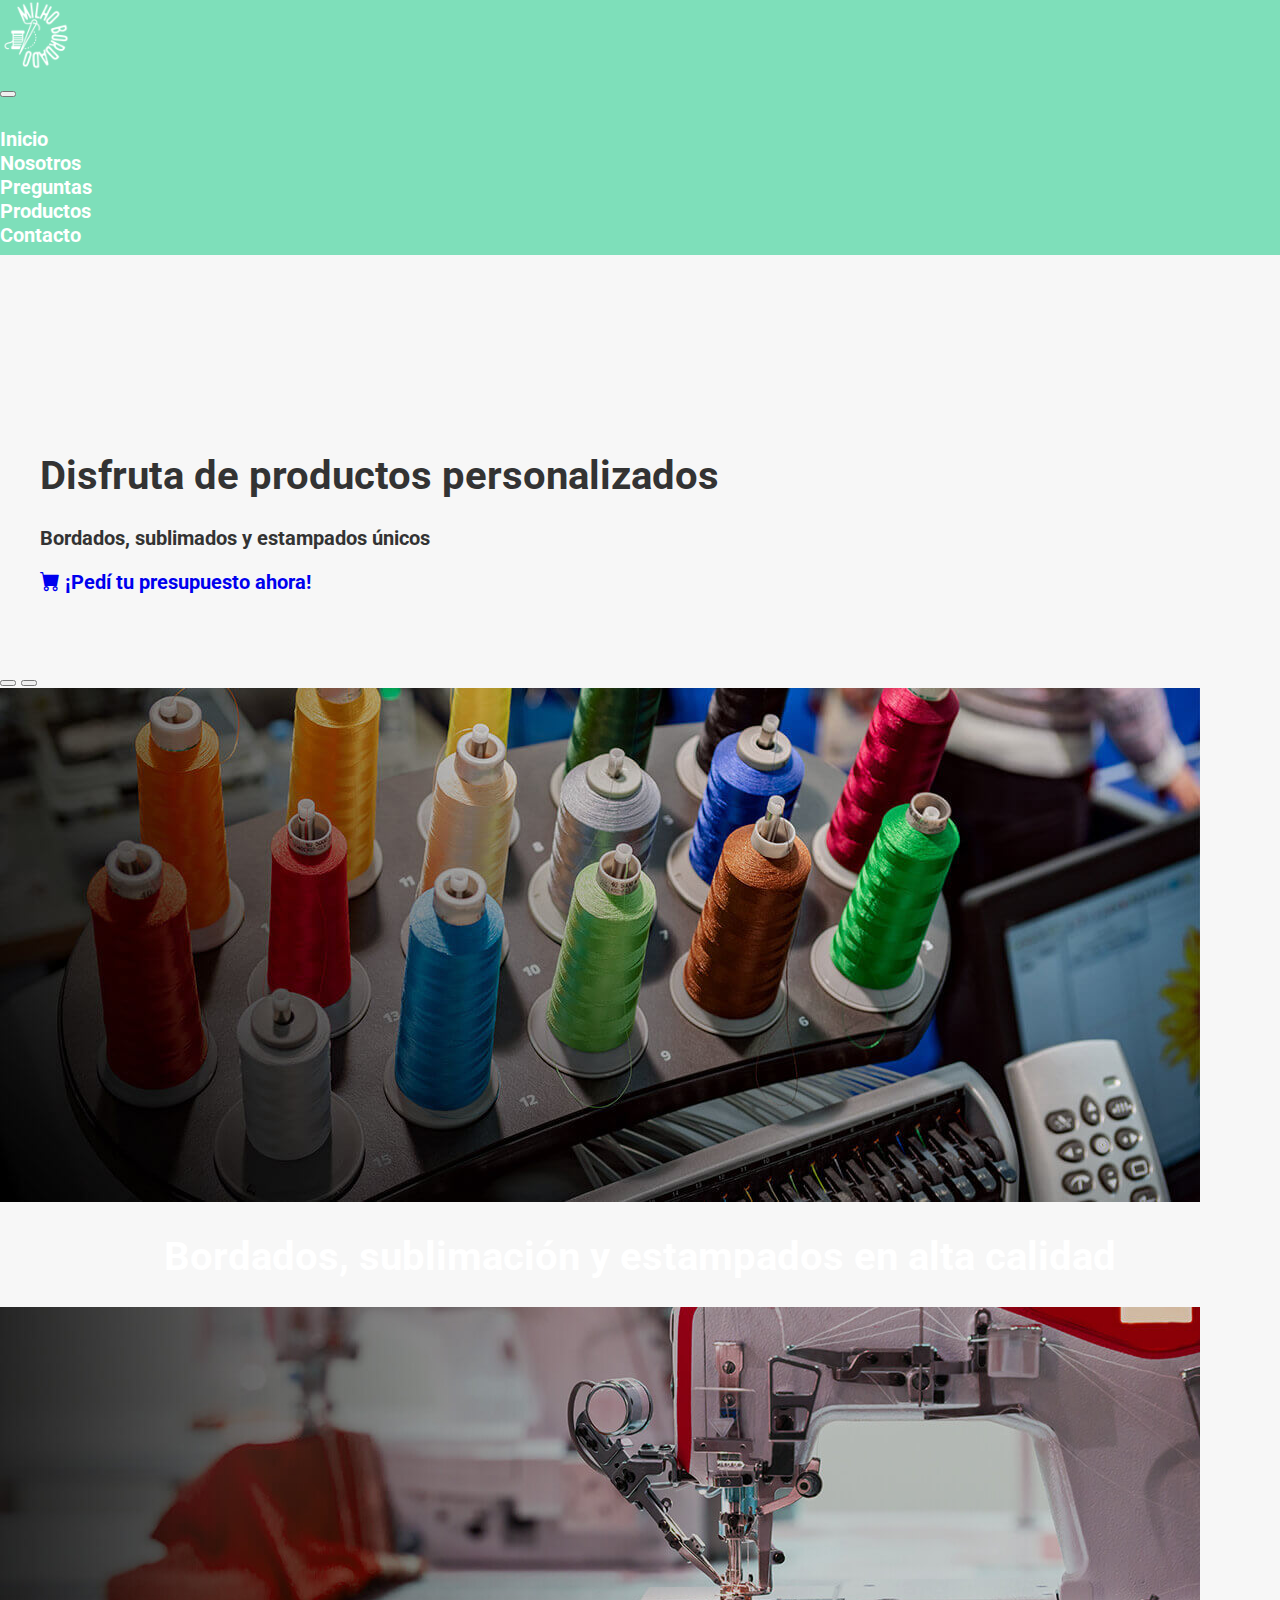
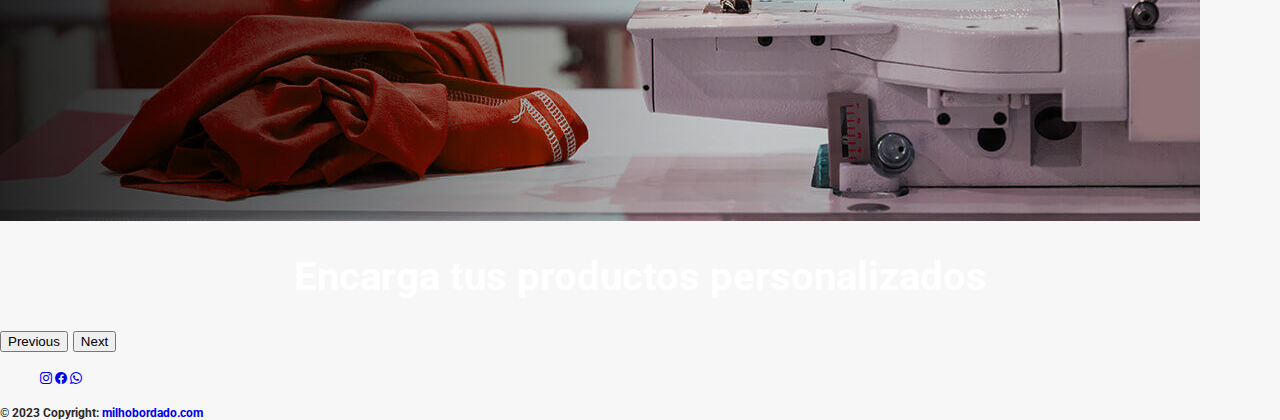
==== index.html @ 8c2a9724 "Inclui sass" ====
<!DOCTYPE html>
<html lang="en">

<head>
  <meta charset="UTF-8">
  <meta name="viewport" content="width=device-width, initial-scale=1.0">
  <title>Milho Bordado</title>
  <!-- CSS BOOTSTRAP -->
  <link href="https://cdn.jsdelivr.net/npm/bootstrap@5.3.1/dist/css/bootstrap.min.css" rel="stylesheet"
    integrity="sha384-4bw+/aepP/YC94hEpVNVgiZdgIC5+VKNBQNGCHeKRQN+PtmoHDEXuppvnDJzQIu9" crossorigin="anonymous">
  <!-- BS ICONOS -->
  <link rel="stylesheet" href="https://cdn.jsdelivr.net/npm/bootstrap-icons@1.10.5/font/bootstrap-icons.css">
  <!-- MI CSS -->
  <link rel="stylesheet" href="css/estilo.css">
  <!-- SEO -->
  <meta name="description" content="Bordados, sublimación y estampados de calidad" />
  <meta name="keywords" content="Bordado, Sublimación, Estampados, Productos con tu marca, Productos originales" />
  <link rel="shortcut icon" href="img/logo.png" type="image/x-icon">
</head>

<body>

  <header>
    <!-- Menú de navegación -->
    <nav class="navbar navbar-expand-lg navbar-dark custom-navbar fixed-top">
      <div class="container-fluid">
        <div>
          <img class="logo" src="img/logo.png" alt="Logo Milho Bordado">
        </div>
        <button class="navbar-toggler" type="button" data-bs-toggle="collapse" data-bs-target="#navbarNav"
          aria-controls="navbarNav" aria-expanded="false" aria-label="Toggle navigation">
          <span class="navbar-toggler-icon"></span>
        </button>
        <div class="collapse navbar-collapse justify-content-end" id="navbarNav">
          <ul class="navbar-nav ms-auto">
            <li class="nav-item">
              <a class="nav-link active" aria-current="page" href="index.html">Inicio</a>
            </li>
            <li class="nav-item">
              <a class="nav-link" href="nosotros.html">Nosotros</a>
            </li>
            <li class="nav-item">
              <a class="nav-link" href="preguntas.html">Preguntas</a>
            </li>
            <li class="nav-item">
              <a class="nav-link" href="productos.html">Productos</a>
            </li>
            <li class="nav-item">
              <a class="nav-link" href="contacto.html">Contacto</a>
            </li>
          </ul>
        </div>
      </div>
    </nav>
  </header>


  <!-- Hero -->
  <section class="hero d-flex flex-column justify-content-center align-items-center text-center">
    <div class="container">
        <div class="row justify-content-center">
            <div class="col-lg-6 text-center p-4">
                <h1 class="display-4">Disfruta de productos personalizados</h1>
                <p class="lead">Bordados, sublimados y estampados únicos</p>
                <a href="contacto.html" class="btn btn-secondary btn-icon">
                    <i class="bi bi-cart-fill"></i> ¡Pedí tu presupuesto ahora!
                </a>
            </div>
        </div>
    </div>
</section>


  <!-- Carrusel-->
  <div id="carouselExampleCaptions" class="carousel slide">
    <div class="carousel-indicators">
      <button type="button" data-bs-target="#carouselExampleCaptions" data-bs-slide-to="0" class="active"
        aria-current="true" aria-label="Slide 1">
      </button>
      <button type="button" data-bs-target="#carouselExampleCaptions" data-bs-slide-to="1"
        aria-label="Slide 2"></button>
    </div>
    <div class="carousel-inner">
      <div class="carousel-item active">
        <img src="img/slider-1.jpg" class="d-block w-100" alt="Slider 1">
        <div class="carousel-caption d-none d-md-block">
          <h1 style="color: white; text-align: center;"> Bordados, sublimación y estampados en alta calidad </h1>
        </div>
      </div>
      <div class="carousel-item">
        <img src="img/slider-2.jpg" class="d-block w-100" alt="slider 2">
        <div class="carousel-caption d-none d-md-block">
          <h1 style="color: white; text-align: center;"> Encarga tus productos personalizados </h1>
        </div>
      </div>
    </div>
    <button class="carousel-control-prev" type="button" data-bs-target="#carouselExampleCaptions" data-bs-slide="prev">
      <span class="carousel-control-prev-icon" aria-hidden="true"></span>
      <span class="visually-hidden">Previous</span>
    </button>
    <button class="carousel-control-next" type="button" data-bs-target="#carouselExampleCaptions" data-bs-slide="next">
      <span class="carousel-control-next-icon" aria-hidden="true"></span>
      <span class="visually-hidden">Next</span>
    </button>
  </div>
  </div>


  <!-- Contenido del pie de página -->

  <footer class="bg-dark text-center text-white">
    <div class="container p-4 pb-0">
      <section class="mb-4">
        <a class="btn btn-outline-light btn-floating m-1" href="https://www.instagram.com/milhobordado/" target="_blank"
          role="button"><i class="bi bi-instagram"></i></a>
        <a class="btn btn-outline-light btn-floating m-1" href="https://www.facebook.com/" target="_blank"
          role="button"><i class="bi bi-facebook"></i></a>
          <a class="btn btn-outline-light btn-floating m-1" href="https://wa.me/541168538585" target="_blank" role="button" ><i
            class="bi bi-whatsapp"></i></a>
      </section>
    </div>
    <div class="text-center p-3"> © 2023 Copyright: <a href="index.html" class="guitarHavenLink"> milhobordado.com </a>
    </div>
  </footer>


  <!-- BOOTSTRAP -->
  <script src="https://cdn.jsdelivr.net/npm/bootstrap@5.3.1/dist/js/bootstrap.bundle.min.js"
    integrity="sha384-HwwvtgBNo3bZJJLYd8oVXjrBZt8cqVSpeBNS5n7C8IVInixGAoxmnlMuBnhbgrkm"
    crossorigin="anonymous"></script>
</body>

</html>
---- css/estilo.css ----
@charset "UTF-8";
@import url("https://fonts.googleapis.com/css2?family=Roboto:wght@100&display=swap");
body {
  background-color: #f7f7f7;
  color: #2b2929;
  font-family: "Roboto", sans-serif;
  font-weight: bold;
  overflow-x: hidden;
  padding-top: 70px;
  margin: 0;
  padding: 0;
  font-size: 20px;
}

footer {
  font-size: 12px;
}

.carousel {
  margin: 0;
  padding: 0;
}

.texto {
  margin-top: 150px;
  margin-left: 50px;
  margin-right: 50px;
  margin-bottom: 50px;
}

.formulario {
  margin-left: 50px;
  margin-right: 50px;
}

.social-icons {
  display: flex;
  justify-content: center;
  align-items: center;
}

.social-icons a {
  margin: 0 10px;
  color: #413f3f;
  text-decoration: none;
}

.social-icons img {
  width: 30px;
  height: 30px;
  padding: 1px;
  justify-content: center;
}

.subtitulo {
  font-size: 1.5em; /* Tamaño de fuente relativo */
  margin-bottom: 10px; /* Margen inferior reducido */
}

.formulario label {
  font-size: 0.9em; /* Tamaño de fuente más pequeño para etiquetas */
}

/* Media query para pantallas grandes (ancho mayor a 1200px) */
.subtitulo {
  font-size: 2em; /* Tamaño de fuente más grande para pantallas grandes */
  margin-bottom: 20px; /* Margen inferior aumentado */
}

.formulario label {
  font-size: 1em; /* Tamaño de fuente normal para etiquetas */
}

.contact-container {
  display: flex;
  flex-direction: column;
  gap: 20px; /* Espacio vertical entre cada contacto */
  margin-bottom: 30px;
}

.contact-item {
  display: flex;
  align-items: center;
  gap: 10px; /* Espacio horizontal entre el ícono y el texto */
}

.preguntas-frecuentes {
  max-width: 800px;
  margin: 0 auto;
}

.pregunta {
  margin-bottom: 20px;
}

.pregunta h3 {
  margin-bottom: 10px;
}

.respuesta p {
  margin-top: 10px;
}

.logo {
  width: 70px;
}

.custom-navbar {
  background-color: #7edfba;
}

.custom-navbar .navbar-nav .nav-link {
  color: #ffffff;
  font-weight: bold;
  font-size: 20px;
  transition: color 1s;
}

.custom-navbar .navbar-nav .nav-link:hover {
  color: #0720ff;
}

.navbar-nav {
  padding: 8px 0;
}

.hero {
  color: #333;
  padding: 50px 0;
  margin-top: 100px;
}

a {
  text-decoration: none;
}

.card-img-top {
  height: 80px;
  display: flex;
  justify-content: center;
  align-items: center;
  margin-bottom: 30px;
}

.card-img-top {
  border-radius: 10px;
  padding: 4px;
  max-width: 100%;
  height: auto;
}

.colorBtn {
  background-color: #3498db; /* Cambia el color del fondo del botón a turquesa */
  color: white; /* Cambia el color del texto a blanco */
  padding: 10px 20px; /* Ajusta el espaciado interno del botón */
  border-radius: 5px; /* Agrega esquinas redondeadas */
  text-decoration: none; /* Quita la subrayado del enlace */
  transition: background-color 0.3s, color 0.3s; /* Agrega una transición suave */
}

/* Cambio de color del botón al pasar el mouse sobre él */
.colorBtn:hover {
  background-color: turquoise; /* Cambia el color de fondo al pasar el mouse */
  color: white; /* Mantén el color del texto en blanco */
}

.gallery {
  display: grid;
  grid-template-columns: repeat(auto-fit, minmax(250px, 1fr));
  gap: 5px;
}

.card-container {
  margin-top: 100px; /* Ajusta el valor según sea necesario para dejar espacio */
  margin-bottom: 50px;
}

.subtitulo {
  margin-top: 30px;
  margin-bottom: 30px;
}

.card-title {
  font-size: 18px;
}

.container {
  max-width: 1200px;
  margin: 0 auto;
  padding: 20px;
}

.subtitulo {
  font-size: 24px;
  margin-bottom: 20px;
  margin-top: 50px;
}

.quienes-somos {
  padding: 40px 0;
}

.quienes-somos p {
  font-size: 16px;
  line-height: 1.6;
}

/* Estilos para la foto y el video */
.contenedor-foto-video {
  display: flex;
  flex-direction: column;
  align-items: center;
}

.columna-foto {
  padding: 10px;
  margin-top: 100px;
}

.columna-foto img {
  max-width: 100%;
  height: auto;
}

.columna-video {
  padding: 10px;
  margin-top: 80px;
  width: 100%;
}

.columna-video iframe {
  max-width: 100%;
  height: 300px;
  width: 500px;
}

@media (max-width: 768px) {
  .logo {
    width: 30px;
  }
}
.contact-container {
  display: flex;
  flex-direction: row;
  align-items: center;
  justify-content: center;
}

@media (max-width: 921px) {
  .contact-container {
    flex-direction: column;
    text-align: center;
  }
}
@media (max-width: 768px) {
  body {
    font-size: 12px;
  }
}
@media (min-width: 1200px) {
  body {
    font-size: 20px;
  }
}

/*# sourceMappingURL=estilo.css.map */
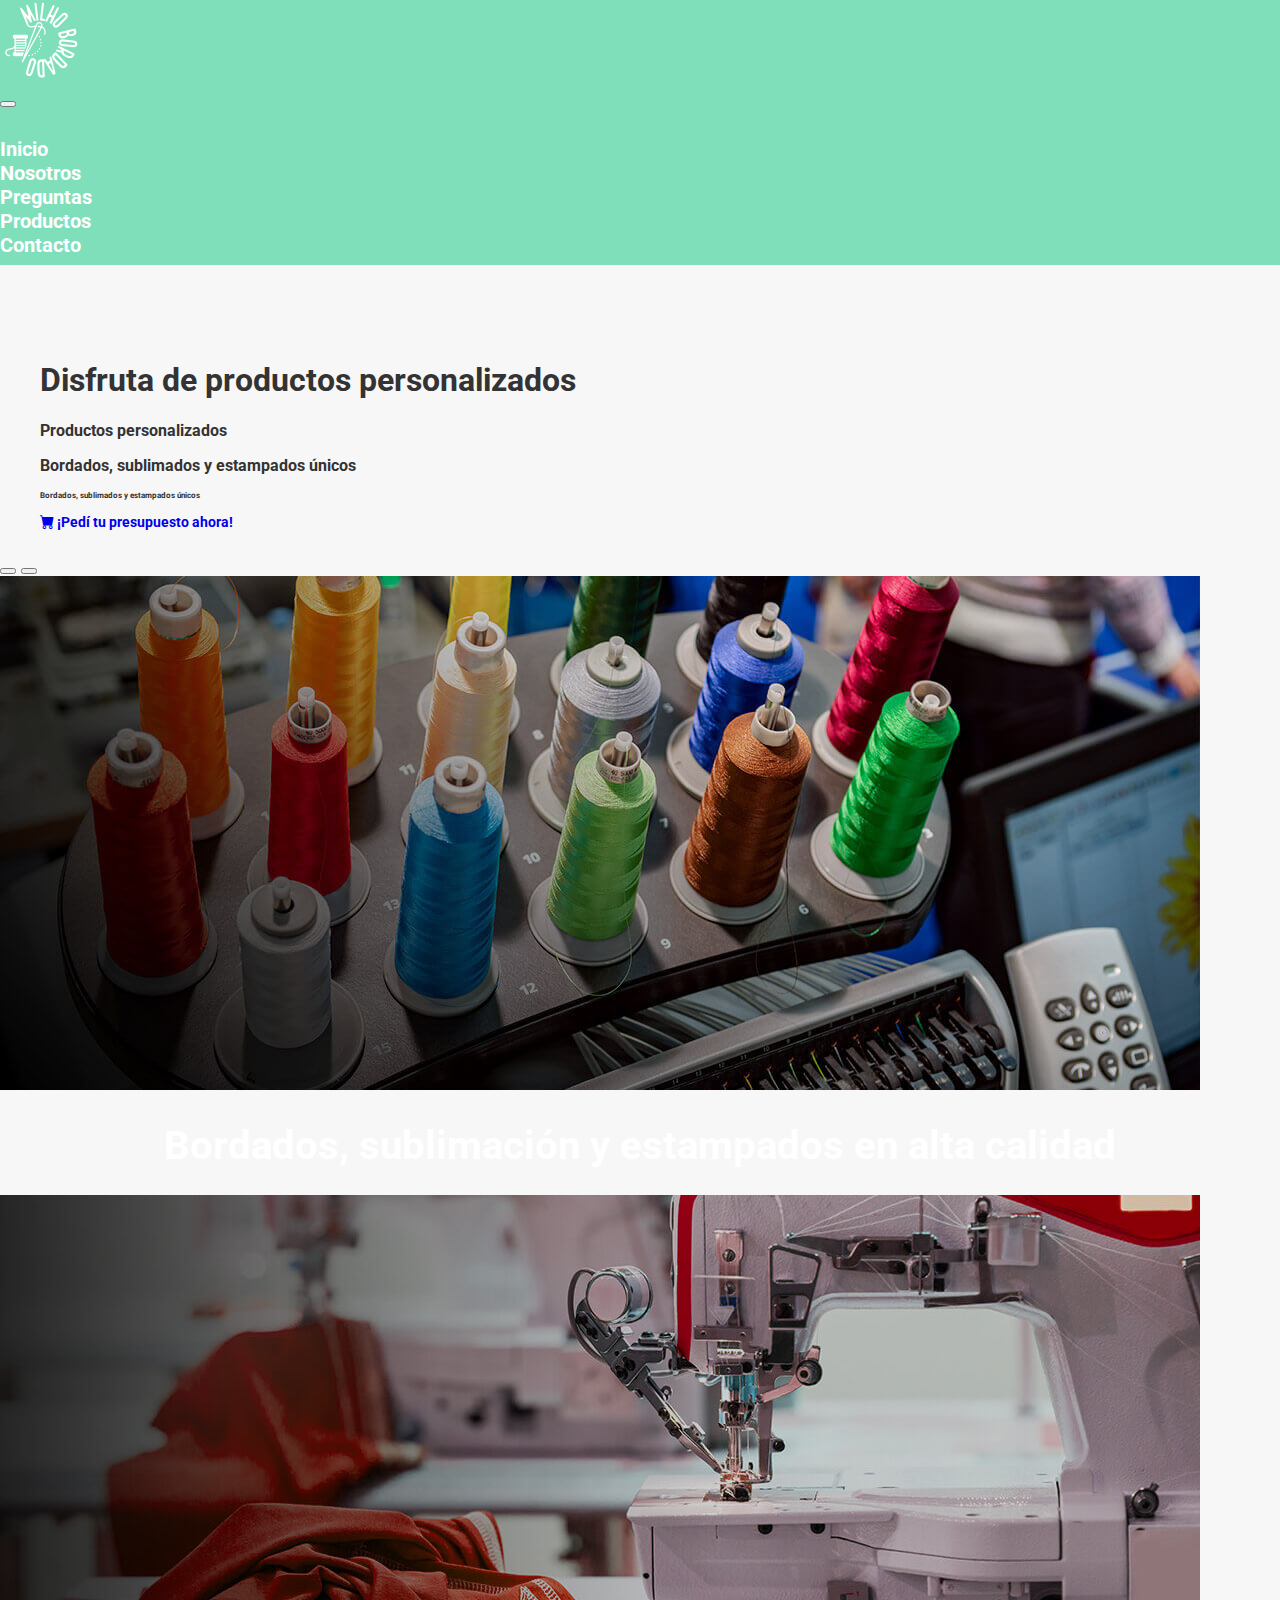
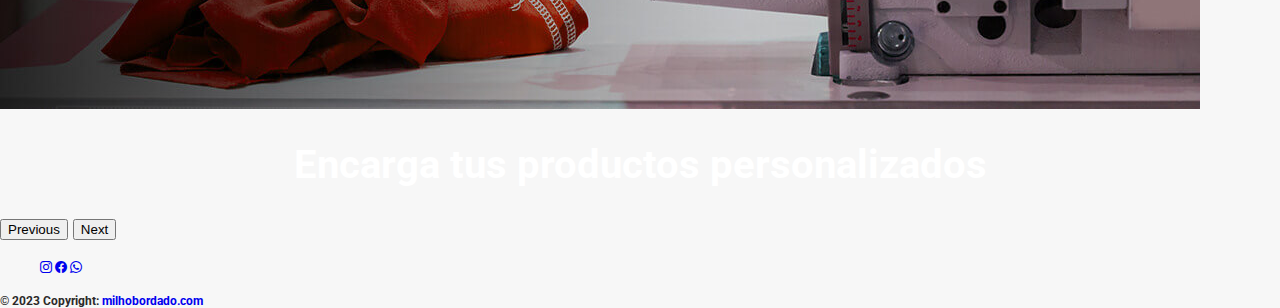
==== commit 865c2ed2: "correccion de escritura html" ====
--- a/index.html
+++ b/index.html
@@ -10,12 +10,12 @@
     integrity="sha384-4bw+/aepP/YC94hEpVNVgiZdgIC5+VKNBQNGCHeKRQN+PtmoHDEXuppvnDJzQIu9" crossorigin="anonymous">
   <!-- BS ICONOS -->
   <link rel="stylesheet" href="https://cdn.jsdelivr.net/npm/bootstrap-icons@1.10.5/font/bootstrap-icons.css">
-  <!-- MI CSS -->
-  <link rel="stylesheet" href="css/estilo.css">
   <!-- SEO -->
   <meta name="description" content="Bordados, sublimación y estampados de calidad" />
   <meta name="keywords" content="Bordado, Sublimación, Estampados, Productos con tu marca, Productos originales" />
-  <link rel="shortcut icon" href="img/logo.png" type="image/x-icon">
+  <link rel="shortcut icon" href="img/logonegro.png.png" type="image/x-icon">
+  <!-- MI CSS -->
+  <link rel="stylesheet" href="css/estilo.css">
 </head>
 
 <body>
@@ -58,17 +58,21 @@
   <!-- Hero -->
   <section class="hero d-flex flex-column justify-content-center align-items-center text-center">
     <div class="container">
-        <div class="row justify-content-center">
-            <div class="col-lg-6 text-center p-4">
-                <h1 class="display-4">Disfruta de productos personalizados</h1>
-                <p class="lead">Bordados, sublimados y estampados únicos</p>
-                <a href="contacto.html" class="btn btn-secondary btn-icon">
-                    <i class="bi bi-cart-fill"></i> ¡Pedí tu presupuesto ahora!
-                </a>
-            </div>
+      <div class="row justify-content-center">
+        <div class="col-md-6 text-center p-4">
+          <h1 class="display-4 fw-bold d-none d-md-block" style="font-size: 2rem;">Disfruta de productos personalizados
+          </h1>
+          <h1 class="display-4 fw-bold d-md-none" style="font-size: 1rem;">Productos personalizados</h1>
+          <p class="lead d-none d-md-block" style="font-size: 1rem;">Bordados, sublimados y estampados únicos</p>
+          <p class="lead d-md-none" style="font-size: 0.5rem;">Bordados, sublimados y estampados únicos</p>
+          <a href="contacto.html" class="btn btn-secondary btn-icon d-none d-md-inline-block"
+            style="font-size: 0.9rem;">
+            <i class="bi bi-cart-fill"></i> ¡Pedí tu presupuesto ahora!
+          </a>
         </div>
+      </div>
     </div>
-</section>
+  </section>
 
 
   <!-- Carrusel-->
@@ -115,8 +119,8 @@
           role="button"><i class="bi bi-instagram"></i></a>
         <a class="btn btn-outline-light btn-floating m-1" href="https://www.facebook.com/" target="_blank"
           role="button"><i class="bi bi-facebook"></i></a>
-          <a class="btn btn-outline-light btn-floating m-1" href="https://wa.me/541168538585" target="_blank" role="button" ><i
-            class="bi bi-whatsapp"></i></a>
+        <a class="btn btn-outline-light btn-floating m-1" href="https://wa.me/541168538585" target="_blank"
+          role="button"><i class="bi bi-whatsapp"></i></a>
       </section>
     </div>
     <div class="text-center p-3"> © 2023 Copyright: <a href="index.html" class="guitarHavenLink"> milhobordado.com </a>
--- a/css/estilo.css
+++ b/css/estilo.css
@@ -1,4 +1,3 @@
-@charset "UTF-8";
 @import url("https://fonts.googleapis.com/css2?family=Roboto:wght@100&display=swap");
 body {
   background-color: #f7f7f7;
@@ -53,35 +52,34 @@
 }
 
 .subtitulo {
-  font-size: 1.5em; /* Tamaño de fuente relativo */
-  margin-bottom: 10px; /* Margen inferior reducido */
+  font-size: 1.5em;
+  margin-bottom: 10px;
 }
 
 .formulario label {
-  font-size: 0.9em; /* Tamaño de fuente más pequeño para etiquetas */
-}
-
-/* Media query para pantallas grandes (ancho mayor a 1200px) */
-.subtitulo {
-  font-size: 2em; /* Tamaño de fuente más grande para pantallas grandes */
-  margin-bottom: 20px; /* Margen inferior aumentado */
+  font-size: 0.9em;
+}
+
+.subtitulo {
+  font-size: 2em;
+  margin-bottom: 20px;
 }
 
 .formulario label {
-  font-size: 1em; /* Tamaño de fuente normal para etiquetas */
+  font-size: 1em;
 }
 
 .contact-container {
   display: flex;
   flex-direction: column;
-  gap: 20px; /* Espacio vertical entre cada contacto */
+  gap: 20px;
   margin-bottom: 30px;
 }
 
 .contact-item {
   display: flex;
   align-items: center;
-  gap: 10px; /* Espacio horizontal entre el ícono y el texto */
+  gap: 10px;
 }
 
 .preguntas-frecuentes {
@@ -102,7 +100,7 @@
 }
 
 .logo {
-  width: 70px;
+  width: 80px;
 }
 
 .custom-navbar {
@@ -126,8 +124,8 @@
 
 .hero {
   color: #333;
-  padding: 50px 0;
-  margin-top: 100px;
+  padding: 0px 0;
+  margin-top: 55px;
 }
 
 a {
@@ -150,18 +148,17 @@
 }
 
 .colorBtn {
-  background-color: #3498db; /* Cambia el color del fondo del botón a turquesa */
-  color: white; /* Cambia el color del texto a blanco */
-  padding: 10px 20px; /* Ajusta el espaciado interno del botón */
-  border-radius: 5px; /* Agrega esquinas redondeadas */
-  text-decoration: none; /* Quita la subrayado del enlace */
-  transition: background-color 0.3s, color 0.3s; /* Agrega una transición suave */
-}
-
-/* Cambio de color del botón al pasar el mouse sobre él */
+  background-color: #3498db;
+  color: white;
+  padding: 10px 20px;
+  border-radius: 5px;
+  text-decoration: none;
+  transition: background-color 0.3s, color 0.3s;
+}
+
 .colorBtn:hover {
-  background-color: turquoise; /* Cambia el color de fondo al pasar el mouse */
-  color: white; /* Mantén el color del texto en blanco */
+  background-color: turquoise;
+  color: white;
 }
 
 .gallery {
@@ -171,7 +168,7 @@
 }
 
 .card-container {
-  margin-top: 100px; /* Ajusta el valor según sea necesario para dejar espacio */
+  margin-top: 100px;
   margin-bottom: 50px;
 }
 
@@ -236,7 +233,7 @@
 
 @media (max-width: 768px) {
   .logo {
-    width: 30px;
+    width: 40px;
   }
 }
 .contact-container {
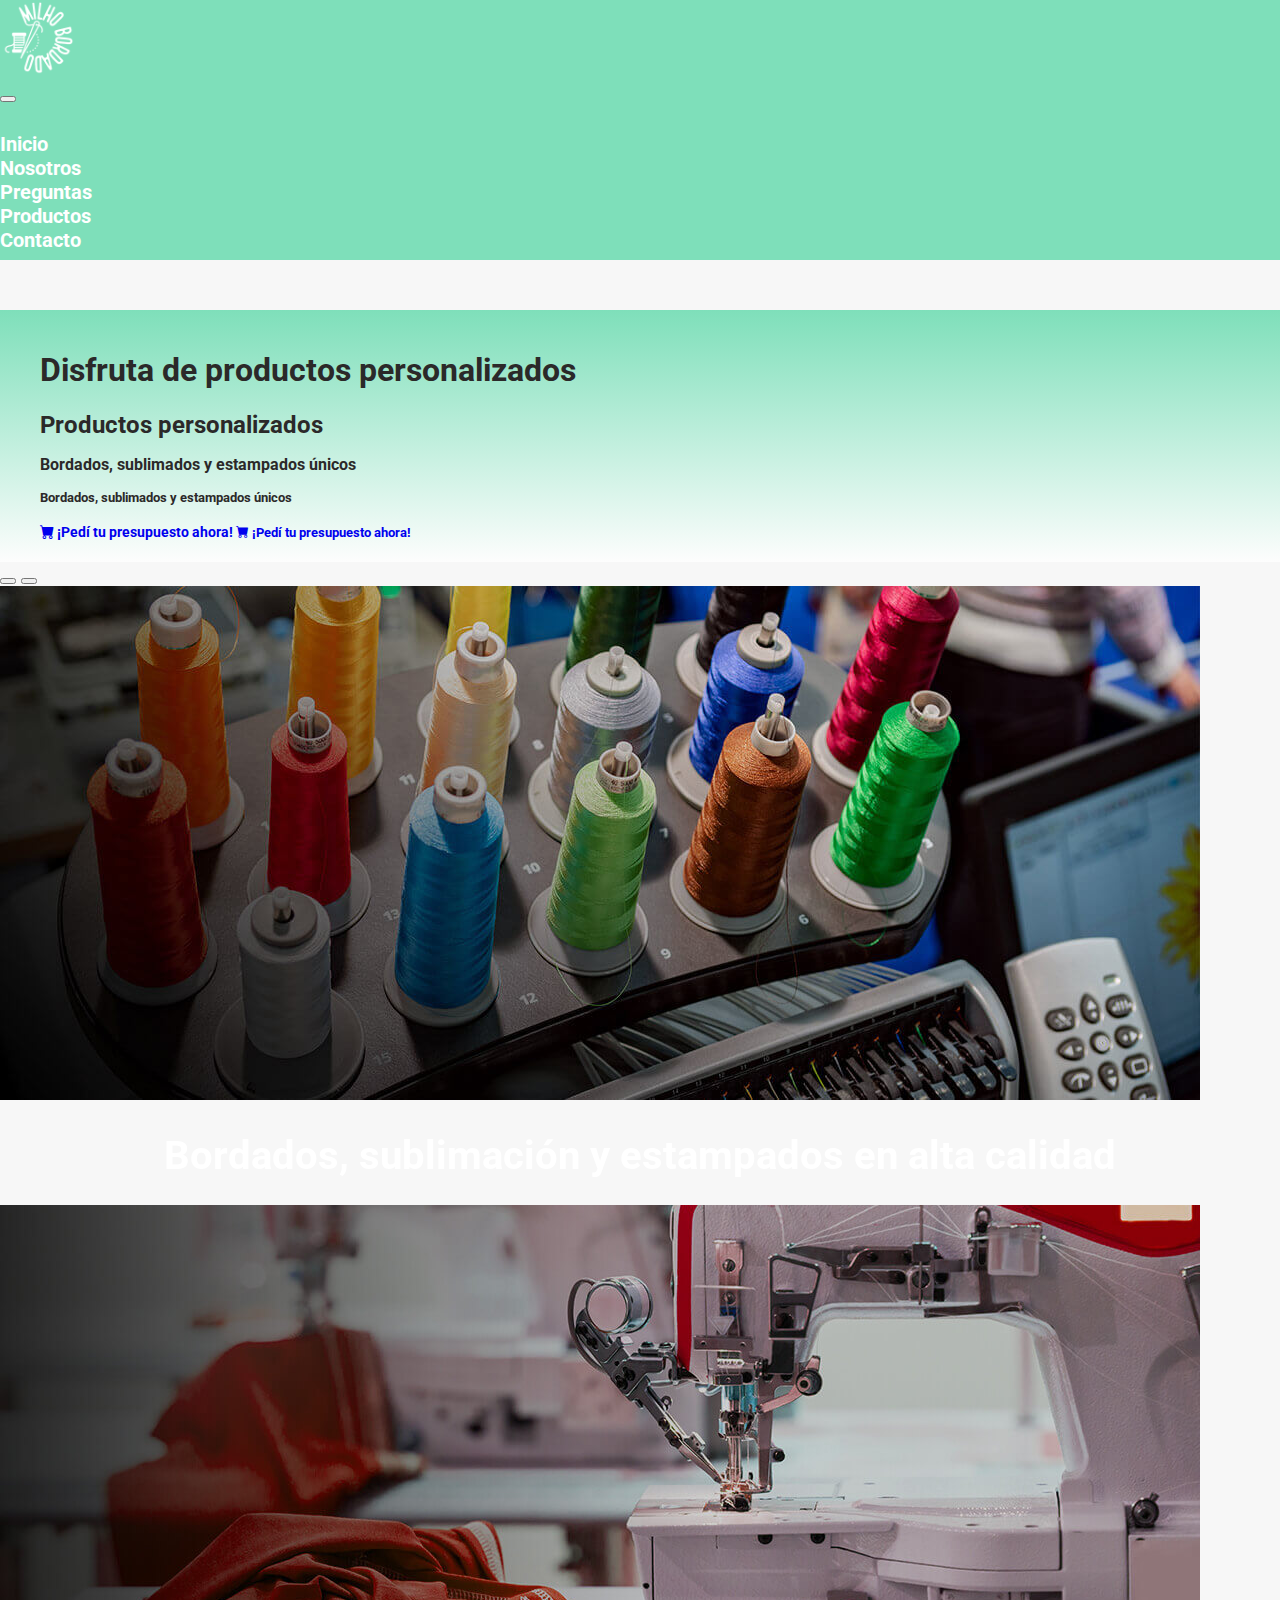
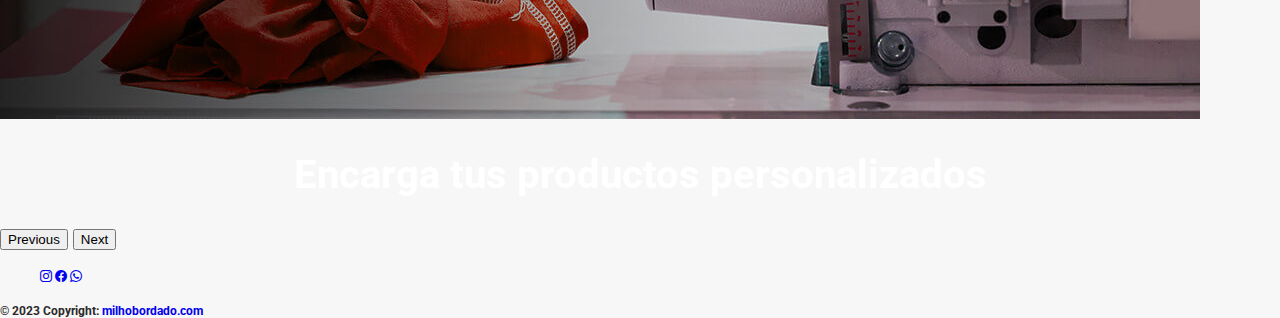
==== commit 013e7a9e: "Agregado de animaciones" ====
--- a/index.html
+++ b/index.html
@@ -14,6 +14,10 @@
   <meta name="description" content="Bordados, sublimación y estampados de calidad" />
   <meta name="keywords" content="Bordado, Sublimación, Estampados, Productos con tu marca, Productos originales" />
   <link rel="shortcut icon" href="img/logonegro.png.png" type="image/x-icon">
+  <!-- ANIMACION AOS -->
+  <link href="https://unpkg.com/aos@2.3.1/dist/aos.css" rel="stylesheet">
+  <!-- ANIMACION ANIMATE -->
+  <link rel="stylesheet" href="https://cdnjs.cloudflare.com/ajax/libs/animate.css/4.1.1/animate.min.css"/>
   <!-- MI CSS -->
   <link rel="stylesheet" href="css/estilo.css">
 </head>
@@ -56,17 +60,20 @@
 
 
   <!-- Hero -->
-  <section class="hero d-flex flex-column justify-content-center align-items-center text-center">
-    <div class="container">
+  <section class="hero gradient-background d-flex flex-column justify-content-center align-items-center text-center">
+    <div class="container animate__animated animate__heartBeat ">
       <div class="row justify-content-center">
-        <div class="col-md-6 text-center p-4">
-          <h1 class="display-4 fw-bold d-none d-md-block" style="font-size: 2rem;">Disfruta de productos personalizados
+        <div class="col-lg-6 text-center p-4">
+          <h1 class="display-4 fw-bold d-none d-lg-block" style="font-size: 2rem;">Disfruta de productos personalizados
           </h1>
-          <h1 class="display-4 fw-bold d-md-none" style="font-size: 1rem;">Productos personalizados</h1>
-          <p class="lead d-none d-md-block" style="font-size: 1rem;">Bordados, sublimados y estampados únicos</p>
-          <p class="lead d-md-none" style="font-size: 0.5rem;">Bordados, sublimados y estampados únicos</p>
-          <a href="contacto.html" class="btn btn-secondary btn-icon d-none d-md-inline-block"
+          <h1 class="display-4 fw-bold d-lg-none" style="font-size: 1.5rem;">Productos personalizados</h1>
+          <p class="lead d-none d-lg-block" style="font-size: 1rem;">Bordados, sublimados y estampados únicos</p>
+          <p class="lead d-lg-none" style="font-size: 0.8rem;">Bordados, sublimados y estampados únicos</p>
+          <a href="contacto.html" class="btn btn-secondary btn-icon d-none d-lg-inline-block"
             style="font-size: 0.9rem;">
+            <i class="bi bi-cart-fill"></i> ¡Pedí tu presupuesto ahora!
+          </a>
+          <a href="contacto.html" class="btn btn-secondary btn-icon d-lg-none" style="font-size: 0.8rem;">
             <i class="bi bi-cart-fill"></i> ¡Pedí tu presupuesto ahora!
           </a>
         </div>
@@ -84,7 +91,9 @@
       <button type="button" data-bs-target="#carouselExampleCaptions" data-bs-slide-to="1"
         aria-label="Slide 2"></button>
     </div>
-    <div class="carousel-inner">
+    <div data-aos="fade-down"
+    data-aos-easing="linear"
+    data-aos-duration="1500" class="carousel-inner">
       <div class="carousel-item active">
         <img src="img/slider-1.jpg" class="d-block w-100" alt="Slider 1">
         <div class="carousel-caption d-none d-md-block">
@@ -113,8 +122,8 @@
   <!-- Contenido del pie de página -->
 
   <footer class="bg-dark text-center text-white">
-    <div class="container p-4 pb-0">
-      <section class="mb-4">
+    <div class="container p-4 pb-0 ">
+      <section class="mb-4" >
         <a class="btn btn-outline-light btn-floating m-1" href="https://www.instagram.com/milhobordado/" target="_blank"
           role="button"><i class="bi bi-instagram"></i></a>
         <a class="btn btn-outline-light btn-floating m-1" href="https://www.facebook.com/" target="_blank"
@@ -132,6 +141,11 @@
   <script src="https://cdn.jsdelivr.net/npm/bootstrap@5.3.1/dist/js/bootstrap.bundle.min.js"
     integrity="sha384-HwwvtgBNo3bZJJLYd8oVXjrBZt8cqVSpeBNS5n7C8IVInixGAoxmnlMuBnhbgrkm"
     crossorigin="anonymous"></script>
+  <!-- ANIMACION AOS -->
+  <script src="https://unpkg.com/aos@2.3.1/dist/aos.js"></script>
+  <script>
+    AOS.init();
+  </script>
 </body>
 
 </html>--- a/css/estilo.css
+++ b/css/estilo.css
@@ -100,7 +100,7 @@
 }
 
 .logo {
-  width: 80px;
+  width: 75px;
 }
 
 .custom-navbar {
@@ -125,24 +125,34 @@
 .hero {
   color: #333;
   padding: 0px 0;
-  margin-top: 55px;
+  margin-top: 50px;
+  margin-bottom: 0;
+  color: #2b2929;
+}
+
+.gradient-background {
+  background-image: linear-gradient(to bottom, #7edfba, #fdfdfd);
 }
 
 a {
   text-decoration: none;
 }
 
+.smaller-button {
+  font-size: 0.8rem;
+}
+
 .card-img-top {
-  height: 80px;
-  display: flex;
-  justify-content: center;
-  align-items: center;
-  margin-bottom: 30px;
+  height: 40px;
+  display: flex;
+  justify-content: center;
+  align-items: center;
+  margin-bottom: 20px;
 }
 
 .card-img-top {
   border-radius: 10px;
-  padding: 4px;
+  padding: 20px;
   max-width: 100%;
   height: auto;
 }
@@ -163,7 +173,7 @@
 
 .gallery {
   display: grid;
-  grid-template-columns: repeat(auto-fit, minmax(250px, 1fr));
+  grid-template-columns: repeat(auto-fit, minmax(200px, 1fr));
   gap: 5px;
 }
 
@@ -173,7 +183,7 @@
 }
 
 .subtitulo {
-  margin-top: 30px;
+  margin-top: 70px;
   margin-bottom: 30px;
 }
 
@@ -233,7 +243,7 @@
 
 @media (max-width: 768px) {
   .logo {
-    width: 40px;
+    width: 50px;
   }
 }
 .contact-container {
@@ -259,5 +269,14 @@
     font-size: 20px;
   }
 }
+@media (max-width: 767px) {
+  .card-container {
+    margin: 1px 1px;
+    margin-top: 70px;
+  }
+  .col-xl-3 {
+    flex-basis: calc(50% - 10px);
+  }
+}
 
 /*# sourceMappingURL=estilo.css.map */
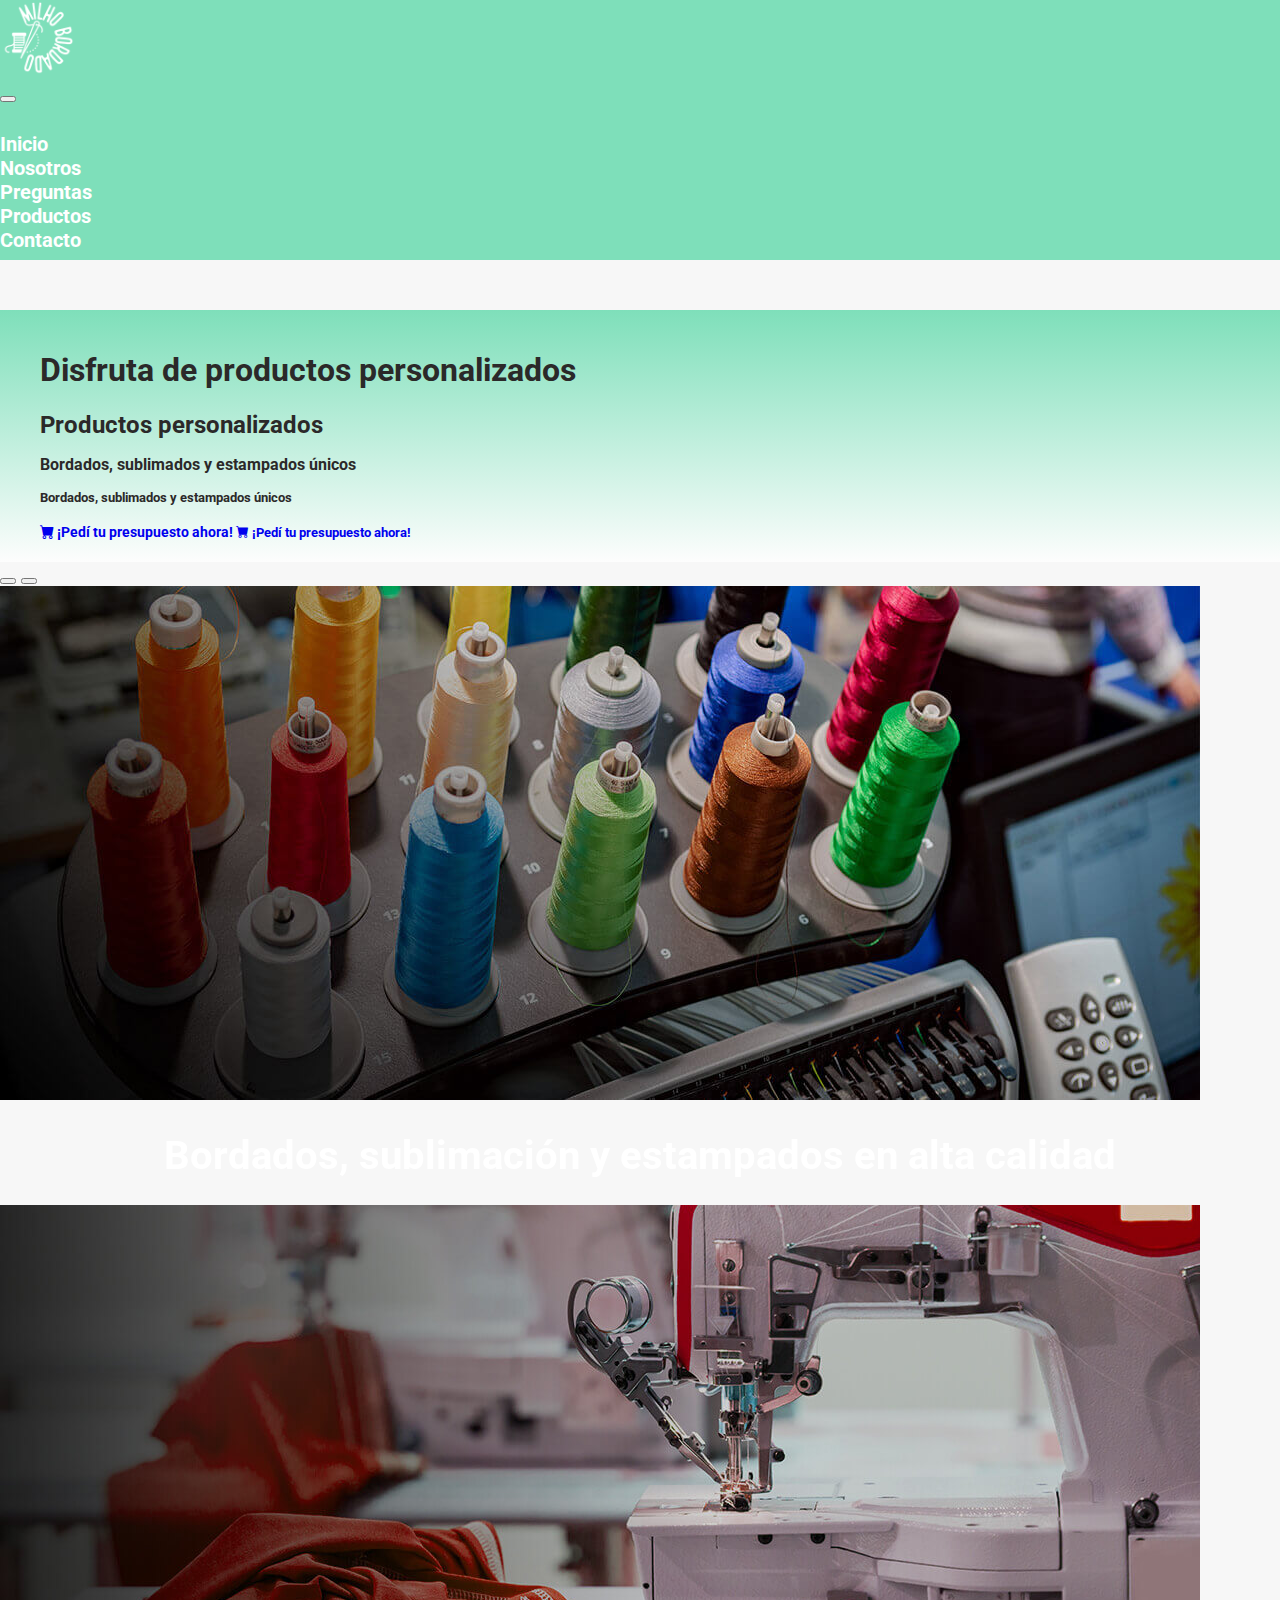
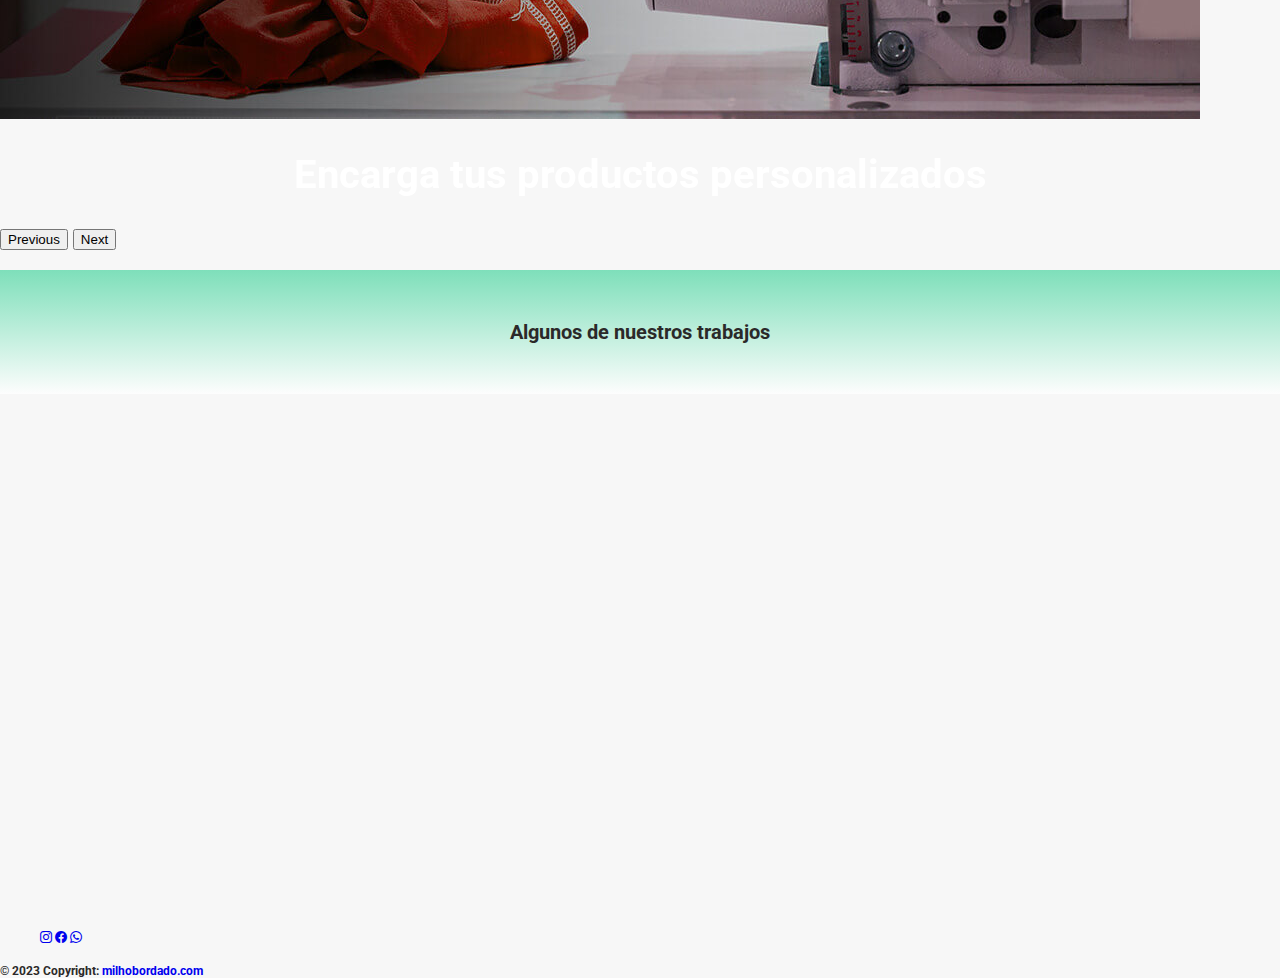
==== commit 5fb46b52: "Corrección responsive" ====
--- a/index.html
+++ b/index.html
@@ -4,7 +4,7 @@
 <head>
   <meta charset="UTF-8">
   <meta name="viewport" content="width=device-width, initial-scale=1.0">
-  <title>Milho Bordado</title>
+  <title> Milho Bordado </title>
   <!-- CSS BOOTSTRAP -->
   <link href="https://cdn.jsdelivr.net/npm/bootstrap@5.3.1/dist/css/bootstrap.min.css" rel="stylesheet"
     integrity="sha384-4bw+/aepP/YC94hEpVNVgiZdgIC5+VKNBQNGCHeKRQN+PtmoHDEXuppvnDJzQIu9" crossorigin="anonymous">
@@ -17,7 +17,7 @@
   <!-- ANIMACION AOS -->
   <link href="https://unpkg.com/aos@2.3.1/dist/aos.css" rel="stylesheet">
   <!-- ANIMACION ANIMATE -->
-  <link rel="stylesheet" href="https://cdnjs.cloudflare.com/ajax/libs/animate.css/4.1.1/animate.min.css"/>
+  <link rel="stylesheet" href="https://cdnjs.cloudflare.com/ajax/libs/animate.css/4.1.1/animate.min.css" />
   <!-- MI CSS -->
   <link rel="stylesheet" href="css/estilo.css">
 </head>
@@ -91,9 +91,7 @@
       <button type="button" data-bs-target="#carouselExampleCaptions" data-bs-slide-to="1"
         aria-label="Slide 2"></button>
     </div>
-    <div data-aos="fade-down"
-    data-aos-easing="linear"
-    data-aos-duration="1500" class="carousel-inner">
+    <div data-aos="fade-down" data-aos-easing="linear" data-aos-duration="1500" class="carousel-inner">
       <div class="carousel-item active">
         <img src="img/slider-1.jpg" class="d-block w-100" alt="Slider 1">
         <div class="carousel-caption d-none d-md-block">
@@ -118,12 +116,22 @@
   </div>
   </div>
 
+  <div>
+    <p class="seccionTitulo"> Algunos de nuestros trabajos</p>
+  </div>
+
+  <div data-aos="fade-down" data-aos-easing="linear" data-aos-duration="1500" class="gallery">
+    <img src="img/bordadoCampera2.jpg" alt="Producto bordado">
+    <img src="img/bordadoTigre.png" alt="Producto bordado">
+    <img src="img/bordadoJean.jpg" alt="Producto bordado">
+  </div>
+
 
   <!-- Contenido del pie de página -->
 
   <footer class="bg-dark text-center text-white">
     <div class="container p-4 pb-0 ">
-      <section class="mb-4" >
+      <section class="mb-4">
         <a class="btn btn-outline-light btn-floating m-1" href="https://www.instagram.com/milhobordado/" target="_blank"
           role="button"><i class="bi bi-instagram"></i></a>
         <a class="btn btn-outline-light btn-floating m-1" href="https://www.facebook.com/" target="_blank"
--- a/css/estilo.css
+++ b/css/estilo.css
@@ -1,3 +1,4 @@
+@charset "UTF-8";
 @import url("https://fonts.googleapis.com/css2?family=Roboto:wght@100&display=swap");
 body {
   background-color: #f7f7f7;
@@ -122,6 +123,12 @@
   padding: 8px 0;
 }
 
+.seccionTitulo {
+  text-align: center;
+  padding: 50px;
+  background-image: linear-gradient(to bottom, #7edfba, #fdfdfd);
+}
+
 .hero {
   color: #333;
   padding: 0px 0;
@@ -191,6 +198,24 @@
   font-size: 18px;
 }
 
+.gallery {
+  margin-top: 20px;
+  display: flex;
+  flex-wrap: wrap;
+  justify-content: space-between;
+  max-width: 100%;
+  /* Evita que la galería se desborde en pantallas pequeñas */
+}
+
+.gallery img {
+  width: calc(33.33% - 10px);
+  /* Ajusta el ancho de cada imagen */
+  margin-bottom: 20px;
+  /* Agrega espacio entre las imágenes */
+  max-width: 100%;
+  /* Asegura que las imágenes no se desborden */
+}
+
 .container {
   max-width: 1200px;
   margin: 0 auto;
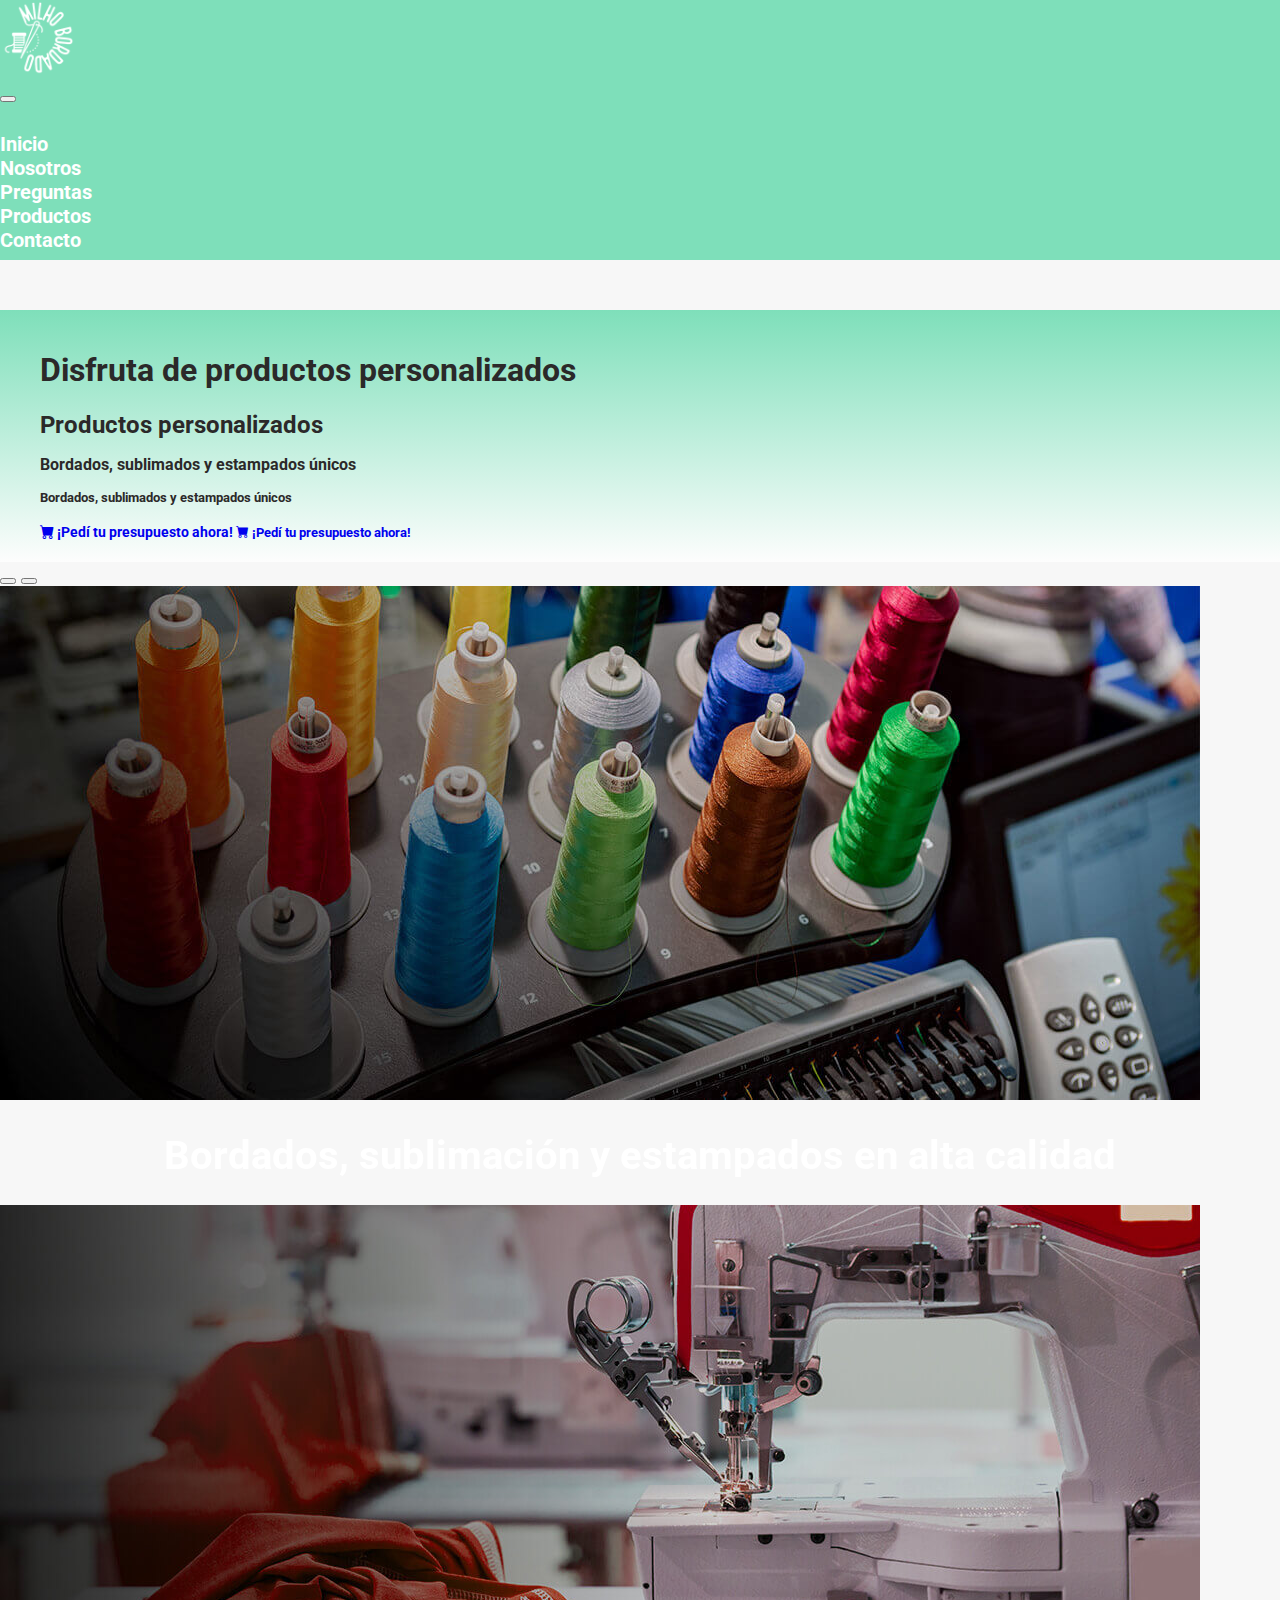
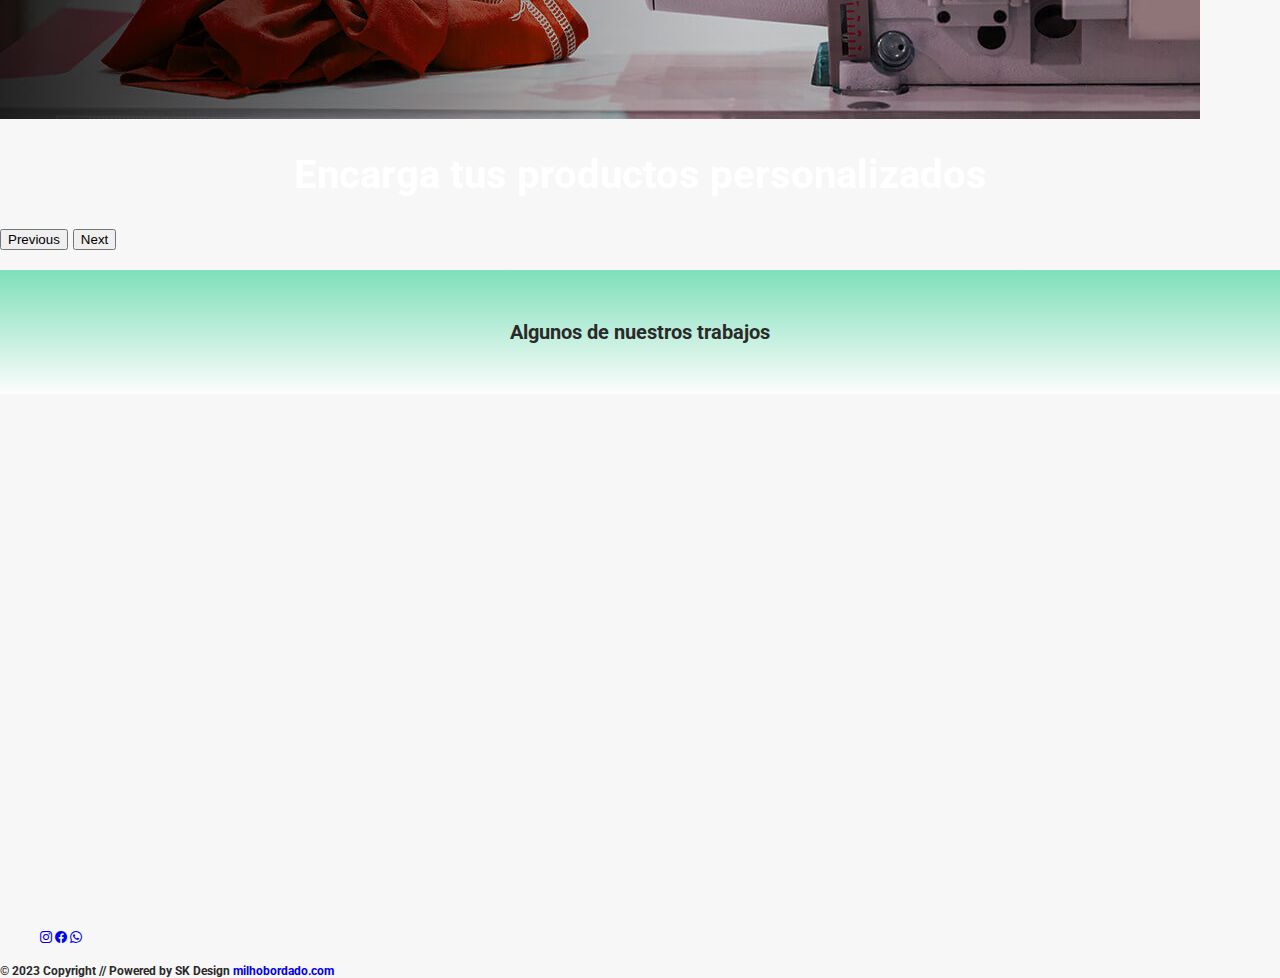
==== commit 7b1b9b3a: "Agrego texto" ====
--- a/index.html
+++ b/index.html
@@ -140,7 +140,7 @@
           role="button"><i class="bi bi-whatsapp"></i></a>
       </section>
     </div>
-    <div class="text-center p-3"> © 2023 Copyright: <a href="index.html" class="guitarHavenLink"> milhobordado.com </a>
+    <div class="text-center p-3"> © 2023 Copyright // Powered by SK Design <a href="index.html" class="guitarHavenLink"> milhobordado.com </a>
     </div>
   </footer>
 
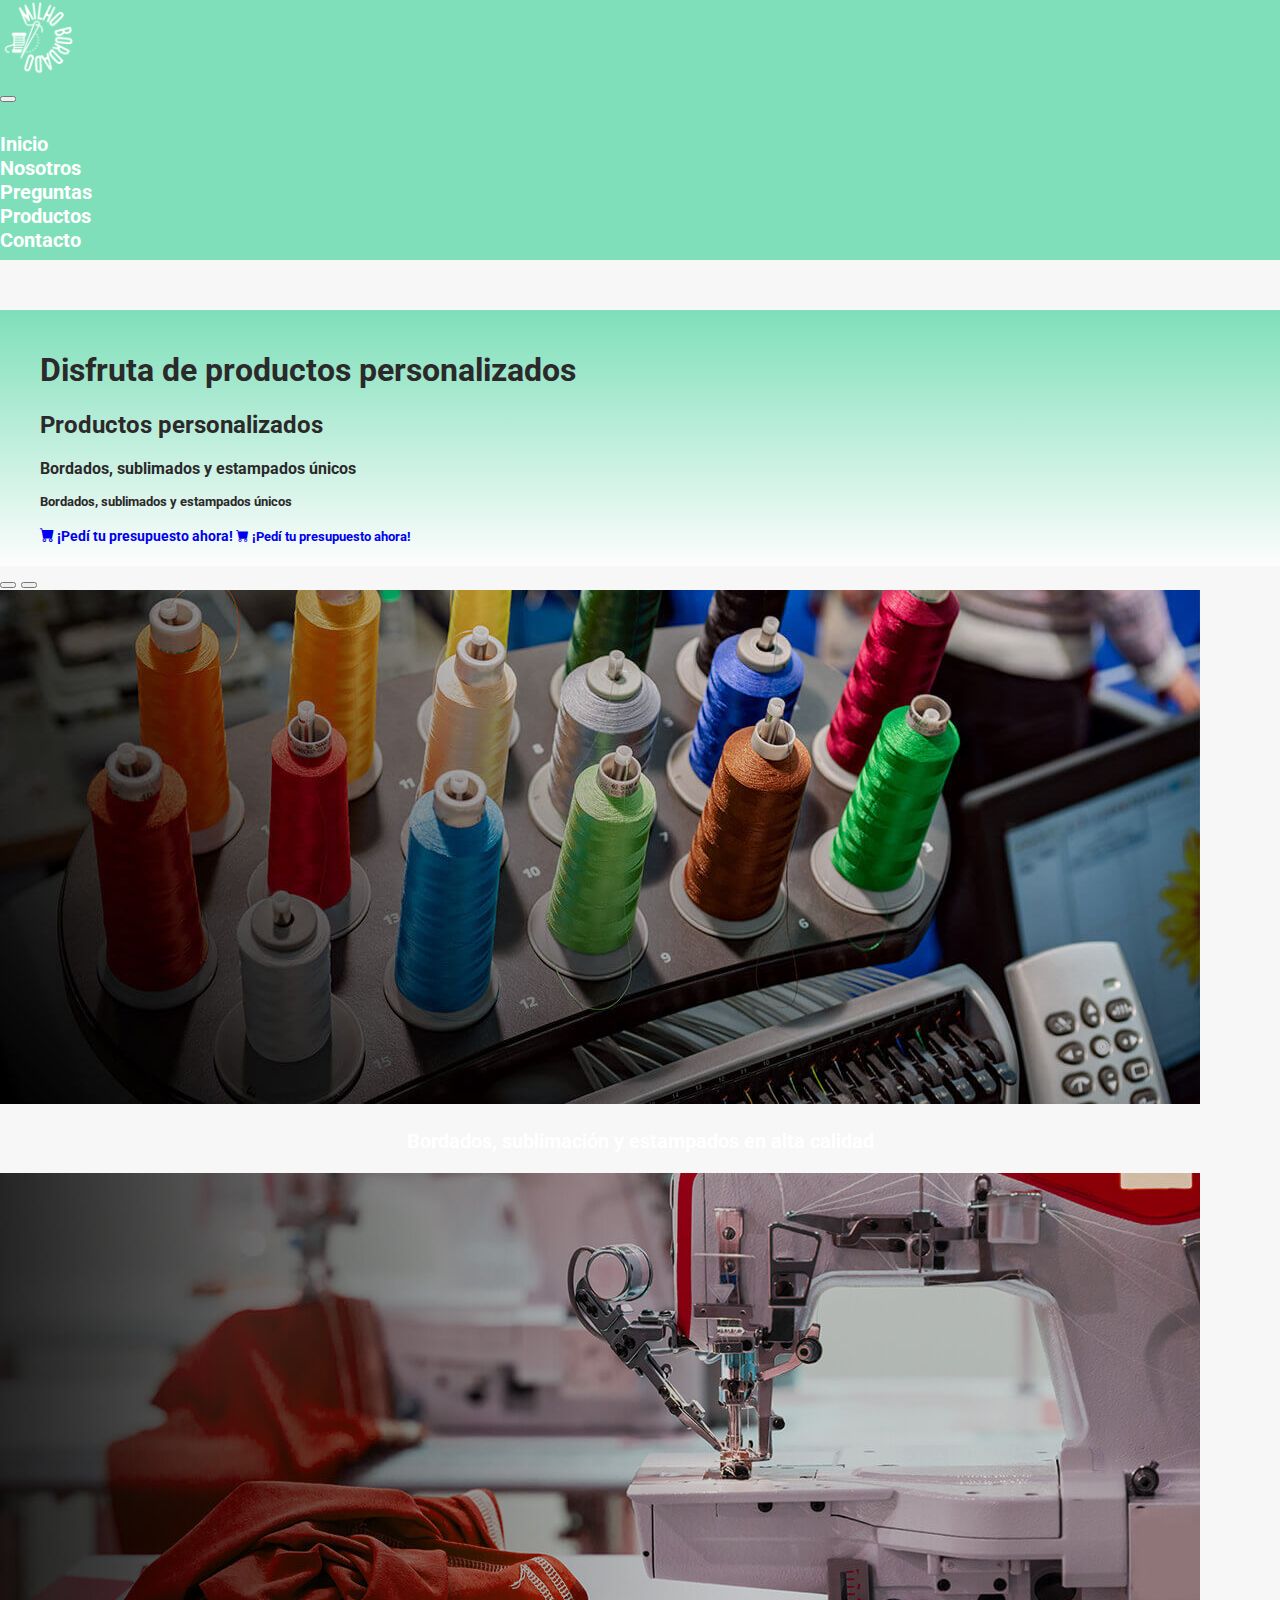
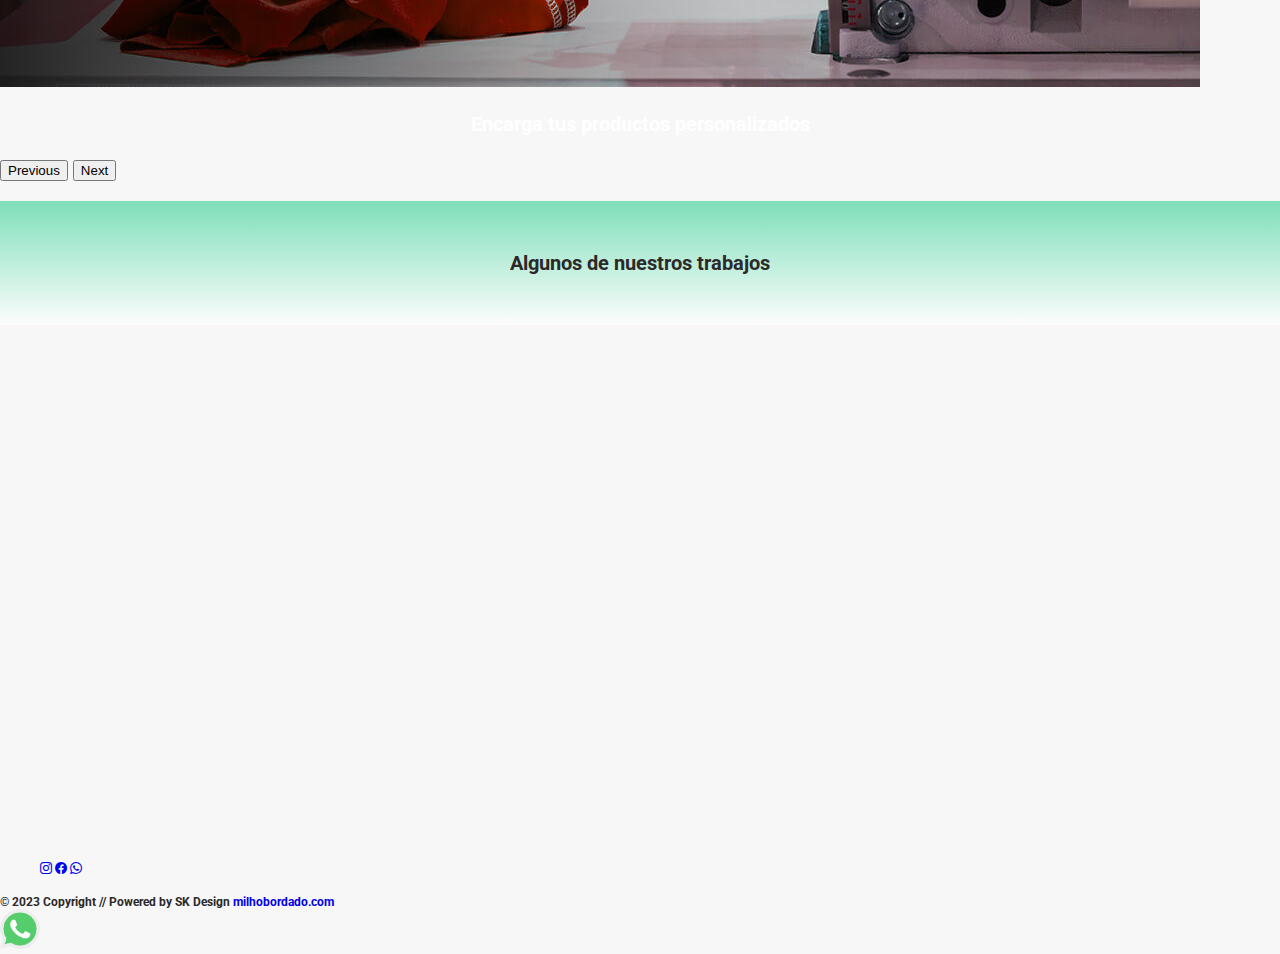
==== commit c087cdf4: "correcciones" ====
--- a/index.html
+++ b/index.html
@@ -41,16 +41,16 @@
               <a class="nav-link active" aria-current="page" href="index.html">Inicio</a>
             </li>
             <li class="nav-item">
-              <a class="nav-link" href="nosotros.html">Nosotros</a>
+              <a class="nav-link" href="html/nosotros.html">Nosotros</a>
             </li>
             <li class="nav-item">
-              <a class="nav-link" href="preguntas.html">Preguntas</a>
+              <a class="nav-link" href="html/preguntas.html">Preguntas</a>
             </li>
             <li class="nav-item">
-              <a class="nav-link" href="productos.html">Productos</a>
+              <a class="nav-link" href="html/productos.html">Productos</a>
             </li>
             <li class="nav-item">
-              <a class="nav-link" href="contacto.html">Contacto</a>
+              <a class="nav-link" href="html/contacto.html">Contacto</a>
             </li>
           </ul>
         </div>
@@ -66,14 +66,14 @@
         <div class="col-lg-6 text-center p-4">
           <h1 class="display-4 fw-bold d-none d-lg-block" style="font-size: 2rem;">Disfruta de productos personalizados
           </h1>
-          <h1 class="display-4 fw-bold d-lg-none" style="font-size: 1.5rem;">Productos personalizados</h1>
+          <h2 class="display-4 fw-bold d-lg-none" style="font-size: 1.5rem;">Productos personalizados</h2>
           <p class="lead d-none d-lg-block" style="font-size: 1rem;">Bordados, sublimados y estampados únicos</p>
           <p class="lead d-lg-none" style="font-size: 0.8rem;">Bordados, sublimados y estampados únicos</p>
-          <a href="contacto.html" class="btn btn-secondary btn-icon d-none d-lg-inline-block"
+          <a href="html/contacto.html" class="btn btn-secondary btn-icon d-none d-lg-inline-block"
             style="font-size: 0.9rem;">
             <i class="bi bi-cart-fill"></i> ¡Pedí tu presupuesto ahora!
           </a>
-          <a href="contacto.html" class="btn btn-secondary btn-icon d-lg-none" style="font-size: 0.8rem;">
+          <a href="html/contacto.html" class="btn btn-secondary btn-icon d-lg-none" style="font-size: 0.8rem;">
             <i class="bi bi-cart-fill"></i> ¡Pedí tu presupuesto ahora!
           </a>
         </div>
@@ -95,13 +95,13 @@
       <div class="carousel-item active">
         <img src="img/slider-1.jpg" class="d-block w-100" alt="Slider 1">
         <div class="carousel-caption d-none d-md-block">
-          <h1 style="color: white; text-align: center;"> Bordados, sublimación y estampados en alta calidad </h1>
+          <p style="color: white; text-align: center;"> Bordados, sublimación y estampados en alta calidad </p>
         </div>
       </div>
       <div class="carousel-item">
-        <img src="img/slider-2.jpg" class="d-block w-100" alt="slider 2">
+        <img src="img/slider-2.jpg" class="d-block w-100" alt="Slider 2">
         <div class="carousel-caption d-none d-md-block">
-          <h1 style="color: white; text-align: center;"> Encarga tus productos personalizados </h1>
+          <p style="color: white; text-align: center;"> Encarga tus productos personalizados </p>
         </div>
       </div>
     </div>
@@ -127,6 +127,7 @@
   </div>
 
 
+
   <!-- Contenido del pie de página -->
 
   <footer class="bg-dark text-center text-white">
@@ -140,9 +141,17 @@
           role="button"><i class="bi bi-whatsapp"></i></a>
       </section>
     </div>
-    <div class="text-center p-3"> © 2023 Copyright // Powered by SK Design <a href="index.html" class="guitarHavenLink"> milhobordado.com </a>
+    <div class="text-center p-3"> © 2023 Copyright // Powered by SK Design <a href="index.html" class="guitarHavenLink">
+        milhobordado.com </a>
     </div>
   </footer>
+
+  <div id="preloader"></div>
+  <a href="https://wa.me/5491168538585?text=Hola%20quiero%20hacer%20una%20consulta" target="_blank"
+    class="position-fixed bottom-0 end-0 p-3" style="z-index: 1000;">
+    <img src="img/whatsapp.png" alt="WhatsApp" style="width: 40px; height: 40px;">
+  </a>
+
 
 
   <!-- BOOTSTRAP -->
--- a/css/estilo.css
+++ b/css/estilo.css
@@ -19,13 +19,14 @@
 .carousel {
   margin: 0;
   padding: 0;
+
 }
 
 .texto {
   margin-top: 150px;
-  margin-left: 50px;
-  margin-right: 50px;
-  margin-bottom: 50px;
+  margin-left: 40px;
+  margin-right: 40px;
+  margin-bottom: 40px;
 }
 
 .formulario {
@@ -81,11 +82,6 @@
   display: flex;
   align-items: center;
   gap: 10px;
-}
-
-.preguntas-frecuentes {
-  max-width: 800px;
-  margin: 0 auto;
 }
 
 .pregunta {
